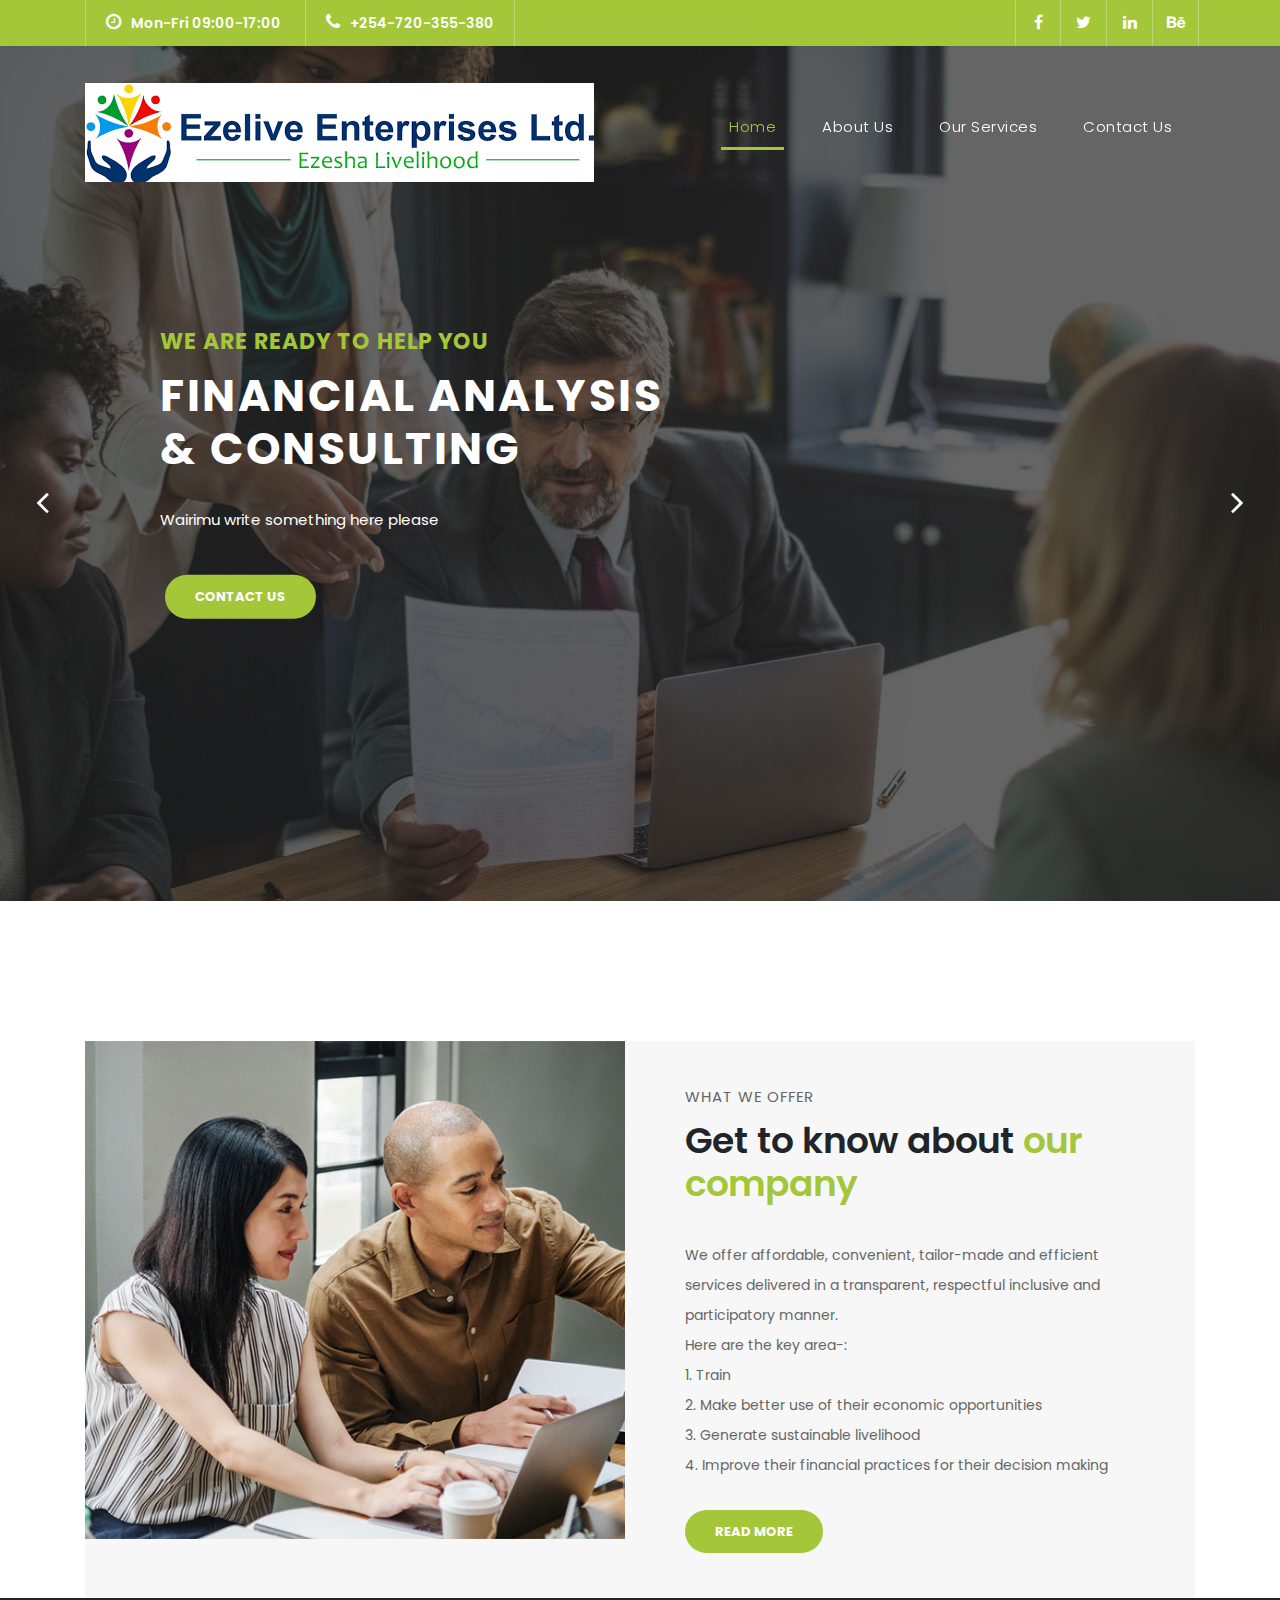
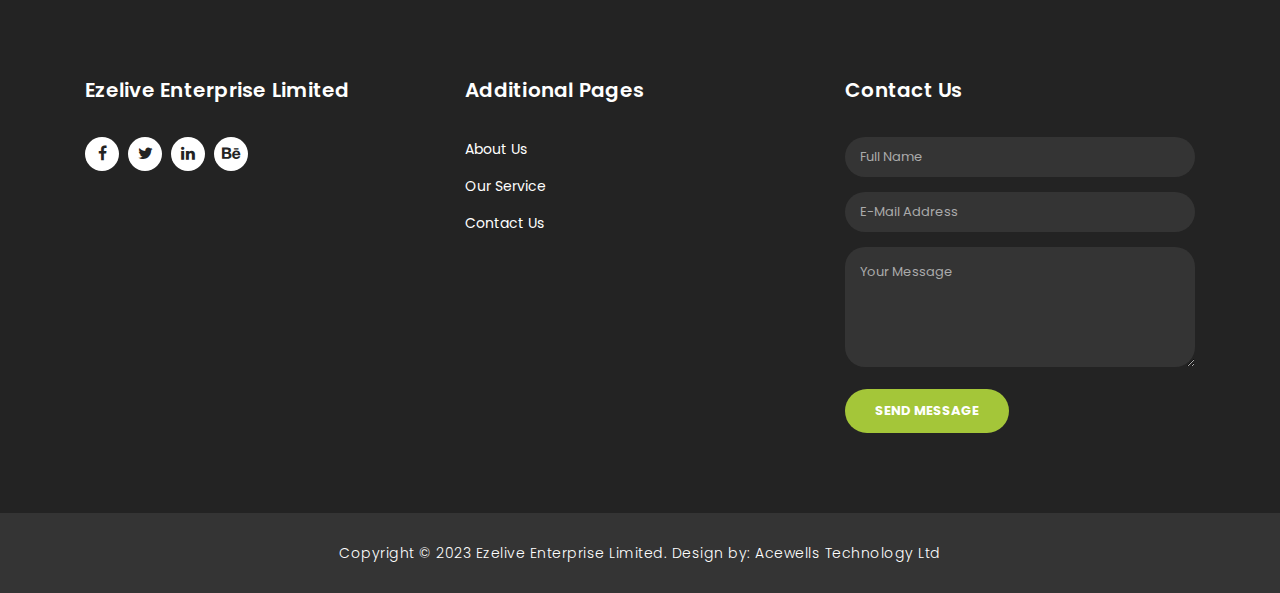
==== index.html @ 7c85bd8a "update" ====
<!DOCTYPE html>
<html lang="en">

  <head>

    <meta charset="utf-8">
    <meta name="viewport" content="width=device-width, initial-scale=1, shrink-to-fit=no">
    <meta name="description" content="">
    <meta name="author" content="TemplateMo">
    <link href="https://fonts.googleapis.com/css?family=Poppins:100,200,300,400,500,600,700,800,900&display=swap" rel="stylesheet">

    <title>Ezelive Enterprises Limited</title>

    <!-- Bootstrap core CSS -->
    <link href="vendor/bootstrap/css/bootstrap.min.css" rel="stylesheet">

    <!-- Additional CSS Files -->
    <link rel="stylesheet" href="assets/css/fontawesome.css">
    <link rel="stylesheet" href="assets/css/ezelive.css">
    <link rel="stylesheet" href="assets/css/owl.css">
<!--

Finance Business TemplateMo

https://templatemo.com/tm-545-finance-business

-->
  </head>

  <body>

    <!-- ***** Preloader Start ***** -->
    <div id="preloader">
        <div class="jumper">
            <div></div>
            <div></div>
            <div></div>
        </div>
    </div>  
    <!-- ***** Preloader End ***** -->

    <!-- Header -->
    <div class="sub-header">
      <div class="container">
        <div class="row">
          <div class="col-md-8 col-xs-12">
            <ul class="left-info">
              <li><a href="#"><i class="fa fa-clock-o"></i>Mon-Fri 09:00-17:00</a></li>
              <li><a href="#"><i class="fa fa-phone"></i>+254-720-355-380</a></li>
            </ul>
          </div>
          <div class="col-md-4">
            <ul class="right-icons">
              <li><a href="#"><i class="fa fa-facebook"></i></a></li>
              <li><a href="#"><i class="fa fa-twitter"></i></a></li>
              <li><a href="#"><i class="fa fa-linkedin"></i></a></li>
              <li><a href="#"><i class="fa fa-behance"></i></a></li>
            </ul>
          </div>
        </div>
      </div>
    </div>

    <header class="">
      <nav class="navbar navbar-expand-lg">
        <div class="container">
          <a class="navbar-brand" href="index.html"><img src="assets/images/logo.png" alt="Ezelive Enterprises Limited"></a>
          <button class="navbar-toggler" type="button" data-toggle="collapse" data-target="#navbarResponsive" aria-controls="navbarResponsive" aria-expanded="false" aria-label="Toggle navigation">
            <span class="navbar-toggler-icon"></span>
          </button>
          <div class="collapse navbar-collapse" id="navbarResponsive">
            <ul class="navbar-nav ml-auto">
              <li class="nav-item active">
                <a class="nav-link" href="index.html">Home
                  <span class="sr-only">(current)</span>
                </a>
              </li>
              <li class="nav-item">
                <a class="nav-link" href="about.html">About Us</a>
              </li>
              <li class="nav-item">
                <a class="nav-link" href="services.html">Our Services</a>
              </li>
              <li class="nav-item">
                <a class="nav-link" href="contact.html">Contact Us</a>
              </li>
            </ul>
          </div>
        </div>
      </nav>
    </header>

    <!-- Page Content -->
    <!-- Banner Starts Here -->
    <div class="main-banner header-text" id="top">
        <div class="Modern-Slider">
          <!-- Item -->
          <div class="item item-1">
            <div class="img-fill">
                <div class="text-content">
                  <h6>we are ready to help you</h6>
                  <h4>Financial Analysis<br>&amp; Consulting</h4>
                  <p>Wairimu write something here please</p>
                  <a href="contact.html" class="filled-button">contact us</a>
                </div>
            </div>
          </div>
          <!-- // Item -->
          <!-- Item -->
          <div class="item item-2">
            <div class="img-fill">
                <div class="text-content">
                  <h6>we are here to support you</h6>
                  <h4>Accounting<br>&amp; Management</h4>
                  <p>Mary Wairimu Kuria write here something</p>
                  <a href="services.html" class="filled-button">our services</a>
                </div>
            </div>
          </div>
          <!-- // Item -->
          <!-- Item -->
          <div class="item item-3">
            <div class="img-fill">
                <div class="text-content">
                  <h6>we have a solid background</h6>
                  <h4>Market Analysis<br>&amp; Statistics</h4>
                  <p>WAKURIA WRITE SOMETHING HERE</p>
                  <a href="about.html" class="filled-button">learn more</a>
                </div>
            </div>
          </div>
          <!-- // Item -->
        </div>
    </div>
   

  


    <div class="more-info">
      <div class="container">
        <div class="row">
          <div class="col-md-12">
            <div class="more-info-content">
              <div class="row">
                <div class="col-md-6">
                  <div class="left-image">
                    <img src="assets/images/more-info.jpg" alt="">
                  </div>
                </div>
                <div class="col-md-6 align-self-center">
                  <div class="right-content">
                    <span>What we Offer</span>
                    <h2>Get to know about <em>our company</em></h2>
                    <p> We offer affordable, convenient, tailor-made and efficient services delivered in a transparent, respectful inclusive and participatory manner. 
                      <br>Here are the key area-:
                      <br> 1. Train
                      <br> 2. Make better use of their economic opportunities
                      <br> 3. Generate sustainable livelihood
                      <br> 4. Improve their financial practices for their decision making

                    </p>
                    <a href="#" class="filled-button">Read More</a>
                  </div>
                </div>
              </div>
            </div>
          </div>
        </div>
      </div>
    </div>

   

    <!-- <div class="partners">
      <div class="container">
        <div class="row">
          <div class="col-md-12">
            <div class="owl-partners owl-carousel">
            
              <div class="partner-item">
                <img src="assets/images/client-01.png" title="1" alt="1">
              </div>
              
              <div class="partner-item">
                <img src="assets/images/client-01.png" title="2" alt="2">
              </div>
              
              <div class="partner-item">
                <img src="assets/images/client-01.png" title="3" alt="3">
              </div>
              
              <div class="partner-item">
                <img src="assets/images/client-01.png" title="4" alt="4">
              </div>
              
              <div class="partner-item">
                <img src="assets/images/client-01.png" title="5" alt="5">
              </div>
              
            </div>
          </div>
        </div>
      </div>
    </div> -->


    <!-- Footer Starts Here -->
    <footer>
      <div class="container">
        <div class="row">
          <div class="col-md-4 footer-item">
            <h4>Ezelive Enterprise Limited</h4>
            
            <ul class="social-icons">
              <li><a rel="nofollow" href="https://acewellstechnology.com" target="_blank"><i class="fa fa-facebook"></i></a></li>
              <li><a href="#"><i class="fa fa-twitter"></i></a></li>
              <li><a href="#"><i class="fa fa-linkedin"></i></a></li>
              <li><a href="#"><i class="fa fa-behance"></i></a></li>
            </ul>
          </div>
        
          <div class="col-md-4 footer-item">
            <h4>Additional Pages</h4>
            <ul class="menu-list">
              <li><a href="#">About Us</a></li>
              <li><a href="#">Our Service</a></li>
              <!-- <li><a href="#">Quick Support</a></li> -->
              <li><a href="#">Contact Us</a></li>
              <!-- <li><a href="#">Privacy Policy</a></li> -->
            </ul>
          </div>
          <div class="col-md-4 footer-item last-item">
            <h4>Contact Us</h4>
            <div class="contact-form">
              <form id="contact footer-contact" action="" method="post">
                <div class="row">
                  <div class="col-lg-12 col-md-12 col-sm-12">
                    <fieldset>
                      <input name="name" type="text" class="form-control" id="name" placeholder="Full Name" required="">
                    </fieldset>
                  </div>
                  <div class="col-lg-12 col-md-12 col-sm-12">
                    <fieldset>
                      <input name="email" type="text" class="form-control" id="email" pattern="[^ @]*@[^ @]*" placeholder="E-Mail Address" required="">
                    </fieldset>
                  </div>
                  <div class="col-lg-12">
                    <fieldset>
                      <textarea name="message" rows="6" class="form-control" id="message" placeholder="Your Message" required=""></textarea>
                    </fieldset>
                  </div>
                  <div class="col-lg-12">
                    <fieldset>
                      <button type="submit" id="form-submit" class="filled-button">Send Message</button>
                    </fieldset>
                  </div>
                </div>
              </form>
            </div>
          </div>
        </div>
      </div>
    </footer>
    
    <div class="sub-footer">
      <div class="container">
        <div class="row">
          <div class="col-md-12">
            <p>Copyright &copy; 2023 Ezelive Enterprise Limited.
            
            Design by: <a rel="nofollow noopener" href="https://acewellstechnology.com/" target="_blank">Acewells Technology Ltd</a></p>
          </div>
        </div>
      </div>
    </div>

    <!-- Bootstrap core JavaScript -->
    <script src="vendor/jquery/jquery.min.js"></script>
    <script src="vendor/bootstrap/js/bootstrap.bundle.min.js"></script>

    <!-- Additional Scripts -->
    <script src="assets/js/custom.js"></script>
    <script src="assets/js/owl.js"></script>
    <script src="assets/js/slick.js"></script>
    <script src="assets/js/accordions.js"></script>

    <script language = "text/Javascript"> 
      cleared[0] = cleared[1] = cleared[2] = 0; //set a cleared flag for each field
      function clearField(t){                   //declaring the array outside of the
      if(! cleared[t.id]){                      // function makes it static and global
          cleared[t.id] = 1;  // you could use true and false, but that's more typing
          t.value='';         // with more chance of typos
          t.style.color='#fff';
          }
      }
    </script>

  </body>
</html>
---- assets/css/ezelive.css ----
/* 

TemplateMo - Finance Business

https://templatemo.com/tm-545-finance-business

*/

body {
  font-family: 'Poppins', sans-serif;
  overflow-x: hidden;
  text-rendering: optimizeLegibility;
  -webkit-font-smoothing: antialiased;
  -moz-osx-font-smoothing: grayscale;
}
p {
	margin-bottom: 0px;
	font-size: 14px;
	color: #666666;
	line-height: 30px;
}
a {
	text-decoration: none!important;
}
ul {
	padding: 0;
	margin: 0;
	list-style: none;
}

h1,h2,h3,h4,h5,h6 {
	margin: 0px;
}

a.filled-button {
	background-color: #a4c639;
	color: #fff;
	font-size: 13px;
	text-transform: uppercase;
	font-weight: 700;
	padding: 12px 30px;
	border-radius: 30px;
	display: inline-block;
	transition: all 0.3s;
}

a.filled-button:hover {
	background-color: #fff;
	color: #a4c639;
}

a.border-button {
	background-color: transparent;
	color: #fff;
	border: 2px solid #fff;
	font-size: 13px;
	text-transform: uppercase;
	font-weight: 700;
	padding: 10px 28px;
	border-radius: 30px;
	display: inline-block;
	transition: all 0.3s;
}

a.border-button:hover {
	background-color: #fff;
	color: #a4c639;
}

.section-heading {
	text-align: center;
	margin-bottom: 80px;
}

.section-heading h2 {
	font-size: 36px;
	font-weight: 600;
	color: #1e1e1e;
}

.section-heading em {
	font-style: normal;
	color: #a4c639;
}

.section-heading span {
	display: block;
	margin-top: 15px;
	text-transform: uppercase;
	font-size: 15px;
	color: #666;
	letter-spacing: 1px;
}

#preloader {
  overflow: hidden;
  background: #a4c639;
  left: 0;
  right: 0;
  top: 0;
  bottom: 0;
  position: fixed;
  z-index: 9999999;
  color: #fff;
}

#preloader .jumper {
  left: 0;
  top: 0;
  right: 0;
  bottom: 0;
  display: block;
  position: absolute;
  margin: auto;
  width: 50px;
  height: 50px;
}

#preloader .jumper > div {
  background-color: #fff;
  width: 10px;
  height: 10px;
  border-radius: 100%;
  -webkit-animation-fill-mode: both;
  animation-fill-mode: both;
  position: absolute;
  opacity: 0;
  width: 50px;
  height: 50px;
  -webkit-animation: jumper 1s 0s linear infinite;
  animation: jumper 1s 0s linear infinite;
}

#preloader .jumper > div:nth-child(2) {
  -webkit-animation-delay: 0.33333s;
  animation-delay: 0.33333s;
}

#preloader .jumper > div:nth-child(3) {
  -webkit-animation-delay: 0.66666s;
  animation-delay: 0.66666s;
}

@-webkit-keyframes jumper {
  0% {
    opacity: 0;
    -webkit-transform: scale(0);
    transform: scale(0);
  }
  5% {
    opacity: 1;
  }
  100% {
    -webkit-transform: scale(1);
    transform: scale(1);
    opacity: 0;
  }
}

@keyframes jumper {
  0% {
    opacity: 0;
    -webkit-transform: scale(0);
    transform: scale(0);
  }
  5% {
    opacity: 1;
  }
  100% {
    opacity: 0;
  }
}

/* Sub Header Style */

.sub-header {
	background-color: #a4c639;
	height: 46px;
	line-height: 46px;
}

.sub-header ul li {
	display: inline-block;
}

.sub-header ul.left-info li {
	border-left: 1px solid rgba(250,250,250,0.3);
	padding: 0px 20px;
}

.sub-header ul.left-info li:last-child {
	border-right: 1px solid rgba(250,250,250,0.3);
}

.sub-header ul.left-info li i {
	margin-right: 10px;
	font-size: 18px;
}

.sub-header ul.left-info li a {
	color: #fff;
	font-size: 14px;
	font-weight: 600;
}

.sub-header ul.right-icons {
	float: right;
}

.sub-header ul.right-icons li {
	margin-right: -4px;
	width: 46px;
	display: inline-block;
	text-align: center;
	border-right: 1px solid rgba(250,250,250,0.3);
}

.sub-header ul.right-icons li:first-child {
	border-left: 1px solid rgba(250,250,250,0.3);
}

.sub-header ul.right-icons li a {
	color: #fff;
	transition: all 0.3s;
}

.sub-header ul.right-icons li a:hover {
	opacity: 0.75;
}



/* Header Style */
header {
	position: absolute;
	z-index: 99999;
	width: 100%;
	background-color: transparent!important;
	height: 80px;
	-webkit-transition: all 0.3s ease-in-out 0s;
    -moz-transition: all 0.3s ease-in-out 0s;
    -o-transition: all 0.3s ease-in-out 0s;
    transition: all 0.3s ease-in-out 0s;
}
header .navbar {
	padding: 20px 0px;
}
.background-header .navbar {
	padding: 10px 0px;
}
.background-header {
	top: 0;
	position: fixed;
	background-color: #fff!important;
	box-shadow: 0px 1px 10px rgba(0,0,0,0.1);
}
.background-header .navbar-brand {
	height: 10px;
	width: 5px;
}
.background-header .navbar-nav a.nav-link {
	color: #1e1e1e!important;
}
.background-header .navbar-nav .nav-link:hover,
.background-header .navbar-nav .active>.nav-link,
.background-header .navbar-nav .nav-link.active,
.background-header .navbar-nav .nav-link.show,
.background-header .navbar-nav .show>.nav-link {
	color: #a4c639!important;
}
.navbar .navbar-brand {
	float: 	left;
	margin-top: 12px;
	outline: none;
}
.navbar .navbar-brand h2 {
	color: #fff;
	text-transform: uppercase;
	font-size: 24px;
	font-weight: 700;
	-webkit-transition: all .3s ease 0s;
    -moz-transition: all .3s ease 0s;
    -o-transition: all .3s ease 0s;
    transition: all .3s ease 0s;
}
.navbar .navbar-brand h2 em {
	font-style: normal;
	font-size: 16px;
}
#navbarResponsive {
	z-index: 999;
}
.navbar-collapse {
	text-align: center;
}
.navbar .navbar-nav .nav-item {
	margin: 0px 15px;
}
.navbar .navbar-nav a.nav-link {
	text-transform: capitalize;
	font-size: 15px;
	font-weight: 300;
	letter-spacing: 0.5px;
	color: #fff;
	transition: all 0.5s;
	margin-top: 5px;
}
.navbar .navbar-nav .nav-link:hover,
.navbar .navbar-nav .active>.nav-link,
.navbar .navbar-nav .nav-link.active,
.navbar .navbar-nav .nav-link.show,
.navbar .navbar-nav .show>.nav-link {
	color: #a4c639;
	border-bottom: 3px solid #a4c639;
}
.navbar .navbar-toggler-icon {
	background-image: none;
}
.navbar .navbar-toggler {
	border-color: #fff;
	background-color: #fff;	
	height: 36px;
	outline: none;
	border-radius: 0px;
	position: absolute;
	right: 30px;
	top: 20px;
}
.navbar .navbar-toggler-icon:after {
	content: '\f0c9';
	color: #a4c639;
	font-size: 18px;
	line-height: 26px;
	font-family: 'FontAwesome';
}



/* Banner Style */

.img-fill{
  width: 100%;
  display: block;
  overflow: hidden;
  position: relative;
  text-align: center
}

.img-fill img {
  min-height: 100%;
  min-width: 100%;
  position: relative;
  display: inline-block;
  max-width: none;
}

*,
*:before,
*:after {
  -webkit-box-sizing: border-box;
  box-sizing: border-box;
  -webkit-font-smoothing: antialiased;
  -moz-osx-font-smoothing: grayscale;
}

.Grid1k {
  padding: 0 15px;
  max-width: 1200px;
  margin: auto;
}

.blocks-box,
.slick-slider {
  margin: 0;
  padding: 0!important;
}

.slick-slide {
  float: left;
  padding: 0;
}

.Modern-Slider .item .img-fill {
	background-size: cover;
	background-position: center center;
	background-repeat: no-repeat;
	height:95vh;
}

.Modern-Slider .item-1 .img-fill {
	background-image: url(../images/slide_01.jpg);
}

.Modern-Slider .item-2 .img-fill {
	background-image: url(../images/slide_02.jpg);
}

.Modern-Slider .item-3 .img-fill {
	background-image: url(../images/slide_03.jpg);
}

.Modern-Slider .NextArrow{
  position:absolute;
  top:50%;
  right:30px;
  border:0 none;
  background-color: transparent;
  text-align:center;
  font-size: 36px;
  font-family: 'FontAwesome';
  color:#FFF;
  z-index:5;
  outline: none;
  cursor: pointer;
}

.Modern-Slider .NextArrow:before{
  content:'\f105';
}

.Modern-Slider .PrevArrow {
  position:absolute;
  top:50%;
  left:30px;
  border:0 none;
  background-color: transparent;
  text-align:center;
  font-size: 36px;
  font-family: 'FontAwesome';
  color:#FFF;
  z-index:5;
  outline: none;
  cursor: pointer;
}

.Modern-Slider .PrevArrow:before{
  content:'\f104';
}

ul.slick-dots {
  display: none!important;
}

.Modern-Slider .text-content {
	text-align: left;
  	width: 75%;
  	position: absolute;
  	top: 50%;
  	left: 50%;
  	transform: translate(-50%, -50%);
}

.Modern-Slider .item h6 {
  margin-bottom: 15px;
  font-size: 22px;
  text-transform: uppercase;
  font-weight: 700;
  letter-spacing: 1px;
  color:#a4c639;
  animation:fadeOutRight 1s both;
}

.Modern-Slider .item h4 {
  margin-bottom: 30px;
  text-transform: uppercase;
  font-size: 44px;
  font-weight: 700;
  letter-spacing: 2.5px;
  color:#FFF;
  overflow:hidden;
  animation:fadeOutLeft 1s both;
}

.Modern-Slider .item p {
	max-width: 570px;
	color: #fff;
	font-size: 15px;
	font-weight: 400;
	line-height: 30px;
	margin-bottom: 40px;
}

.Modern-Slider .item a {
  margin: 0 5px;
}

.Modern-Slider .item.slick-active h6{
  animation:fadeInDown 1s both 1s;
}

.Modern-Slider .item.slick-active h4{
  animation:fadeInLeft 1s both 1.5s;
}

.Modern-Slider .item.slick-active{
  animation:Slick-FastSwipeIn 1s both;
}

.Modern-Slider .buttons {
  position: relative;
}

.Modern-Slider {background:#000;}


/* ==== Slick Slider Css Ruls === */
.slick-slider{position:relative;display:block;-webkit-user-select:none;-moz-user-select:none;-ms-user-select:none;user-select:none;-webkit-touch-callout:none;-khtml-user-select:none;-ms-touch-action:pan-y;touch-action:pan-y;-webkit-tap-highlight-color:transparent}
.slick-list{position:relative;display:block;overflow:hidden;margin:0;padding:0}
.slick-list:focus{outline:none}.slick-list.dragging{cursor:hand}
.slick-slider .slick-track,.slick-slider .slick-list{-webkit-transform:translate3d(0,0,0);-ms-transform:translate3d(0,0,0);transform:translate3d(0,0,0)}
.slick-track{position:relative;top:0;left:0;display:block}
.slick-track:before,.slick-track:after{display:table;content:''}.slick-track:after{clear:both}
.slick-loading .slick-track{visibility:hidden}
.slick-slide{display:none;float:left /* If RTL Make This Right */ ;height:100%;min-height:1px}
.slick-slide.dragging img{pointer-events:none}
.slick-initialized .slick-slide{display:block}
.slick-loading .slick-slide{visibility:hidden}
.slick-vertical .slick-slide{display:block;height:auto;border:1px solid transparent}




/* Request Form */

.request-form {
	background-color: #a4c639;
	padding: 40px 0px;
	color: #fff;
}

.request-form h4 {
	font-size: 22px;
	font-weight: 600;
}

.request-form span {
	font-size: 15px;
	font-weight: 400;
	display: inline-block;
	margin-top: 10px;
}

.request-form a.border-button {
	margin-top: 12px;
	float: right;
}




/* Services */

.services {
	margin-top: 140px;
}

.service-item img {
	width: 100%;
	overflow: hidden;
}

.service-item .down-content {
	background-color: #f7f7f7;
	padding: 30px;
}

.service-item .down-content h4 {
	font-size: 20px;
	font-weight: 700;
	letter-spacing: 0.25px;
	margin-bottom: 15px;
}

.service-item .down-content p {
	margin-bottom: 20px;
}



/* Fun Facts */

.fun-facts {
	margin-top: 140px;
	background-image: url(../images/fun-facts-bg.jpg);
	background-position: center center;
	background-repeat: no-repeat;
	background-size: cover;
	background-attachment: fixed;
	padding: 140px 0px;
	color: #fff;
}

.fun-facts span {
	text-transform: uppercase;
	font-size: 15px;
	color: #fff;
	letter-spacing: 1px;
	margin-bottom: 10px;
	display: block;
}

.fun-facts h2 {
	font-size: 36px;
	font-weight: 600;
	margin-bottom: 35px;
}

.fun-facts em {
	font-style: normal;
	color: #a4c639;
}

.fun-facts p {
	color: #fff;
	margin-bottom: 40px;
}

.fun-facts .left-content {
	margin-right: 45px;
}
.fun-facts .right-content {
	margin-right: 45px;
}

.count-area-content {
	text-align: center;
	background-color: rgba(250,250,250,0.1);
	padding: 25px 30px 35px 30px;
	margin: 15px 0px;
}

.count-digit {
    margin: 5px 0px;
    color: #a4c639;
    font-weight: 700;
    font-size: 36px;
}
.count-title {
    font-size: 20px;
    font-weight: 600;
    color: #fff;
    letter-spacing: 0.5px;
}



/* More Info */

.more-info {
	margin-top: 140px;
}

.more-info .left-image img {
	width: 100%;
	overflow: hidden;
}

.more-info .more-info-content {
	background-color: #f7f7f7;
}

.about-info .more-info-content {
	background-color: transparent;
}

.about-info .right-content {
	padding: 0px!important;
	margin-right: 30px;
}

.more-info .right-content {
	padding: 45px 45px 45px 30px;
}

.more-info .right-content span {
	text-transform: uppercase;
	font-size: 15px;
	color: #666;
	letter-spacing: 1px;
	margin-bottom: 10px;
	display: block;
}

.more-info .right-content h2 {
	font-size: 36px;
	font-weight: 600;
	margin-bottom: 35px;
}

.more-info .right-content em {
	font-style: normal;
	color: #a4c639;
}

.more-info .right-content p {
	margin-bottom: 30px;
}


/* Testimonials Style */

.about-testimonials {
	margin-top: 0px!important;
}

.testimonials {
	margin-top: 140px;
	background-color: #f7f7f7;
	padding: 140px 0px;
}
.testimonial-item .inner-content {
	text-align: center;
	background-color: #fff;	
	padding: 30px;
	border-radius: 5px;
}
.testimonial-item p {
	font-size: 14px;
	font-weight: 400;
}
.testimonial-item h4 {
	font-size: 19px;
	font-weight: 700;
	color: #1e1e1e;
	letter-spacing: 0.5px;
	margin-bottom: 0px;
}
.testimonial-item span {
	display: inline-block;
	margin-top: 8px;
	font-weight: 600;
	font-size: 14px;
	color: #a4c639;
}
.testimonial-item img {
	max-width: 60px;
	border-radius: 50%;
	margin: 25px auto 0px auto;
}




/* Call Back Style */

.callback-services {
	border-top: 1px solid #eee;
	padding-top: 140px;
}

.contact-us {
	background-color: #f7f7f7;
	padding: 140px 0px;
}

.contact-us .contact-form {
	background-color: transparent!important;
	padding: 0!important;
}

.callback-form {
	margin-top: 140px;
}

.callback-form .contact-form {
	background-color: #a4c639;
	padding: 60px;
	border-radius: 5px;
	text-align: center;
}

.callback-form .contact-form input {
	border-radius: 20px;
	height: 40px;
	line-height: 40px;
	display: inline-block;
	padding: 0px 15px;
	color: #6a6a6a;
	font-size: 13px;
	text-transform: none;
	box-shadow: none;
	border: none;
	margin-bottom: 35px;
}

.callback-form .contact-form input:focus {
	outline: none;
	box-shadow: none;
	border: none;
}

.callback-form .contact-form textarea {
	border-radius: 20px;
	height: 120px;
	max-height: 200px;
	min-height: 120px;
	display: inline-block;
	padding: 15px;
	color: #6a6a6a;
	font-size: 13px;
	text-transform: none;
	box-shadow: none;
	border: none;
	margin-bottom: 35px;
}

.callback-form .contact-form textarea:focus {
	outline: none;
	box-shadow: none;
	border: none;
}

.callback-form .contact-form ::-webkit-input-placeholder { /* Edge */
  color: #aaa;
}
.callback-form .contact-form :-ms-input-placeholder { /* Internet Explorer 10-11 */
  color: #aaa;
}
.callback-form .contact-form ::placeholder {
  color: #aaa;
}

.callback-form .contact-form button.border-button {
	background-color: transparent;
	color: #fff;
	border: 2px solid #fff;
	font-size: 13px;
	text-transform: uppercase;
	font-weight: 700;
	padding: 10px 28px;
	border-radius: 30px;
	display: inline-block;
	transition: all 0.3s;
	outline: none;
	box-shadow: none;
	text-shadow: none;
	cursor: pointer;
}

.callback-form .contact-form button.border-button:hover {
	background-color: #fff;
	color: #a4c639;
}

.contact-us .contact-form button.filled-button {
	background-color: #a4c639;
	color: #fff;
	border: none;
	font-size: 13px;
	text-transform: uppercase;
	font-weight: 700;
	padding: 12px 30px;
	border-radius: 30px;
	display: inline-block;
	transition: all 0.3s;
	outline: none;
	box-shadow: none;
	text-shadow: none;
	cursor: pointer;
}

.contact-us .contact-form button.filled-button:hover {
	background-color: #fff;
	color: #a4c639;
}



/* Partners Style */

.contact-partners {
	margin-top: -8px!important;
}

.partners {
	margin-top: 140px;
	background-color: #f7f7f7;
	padding: 60px 0px;
}

.partners .owl-item {
	text-align: center;
	cursor: pointer;
}

.partners .partner-item img {
	max-width: 156px;
	margin: auto;
}



/* Footer Style */

footer {
	background-color: #232323;
	padding: 80px 0px;
	color: #fff;
}

footer h4 {
	color: #fff;
	font-size: 20px;
	font-weight: 600;
	letter-spacing: 0.25px;
	margin-bottom: 35px;
}
footer p {
	color: #fff;
}

footer ul.social-icons {
	margin-top: 25px;
}

footer ul.social-icons li {
	display: inline-block;
	margin-right: 5px;
}

footer ul.social-icons li:last-child {
	margin-right: 0px;
}

footer ul.social-icons li a {
	width: 34px;
	height: 34px;
	display: inline-block;
	line-height: 34px;
	text-align: center;
	background-color: #fff;
	color: #232323;
	border-radius: 50%;
	transition: all 0.3s;
}

footer ul.social-icons li a:hover {
	background-color: #a4c639;
}

footer ul.menu-list li {
	margin-bottom: 13px;
}

footer ul.menu-list li:last-child {
	margin-bottom: 0px;
}

footer ul.menu-list li a {
	font-size: 14px;
	color: #fff;
	transition: all 0.3s;
}

footer ul.menu-list li a:hover {
	color: #a4c639;
}

footer .contact-form input {
	border-radius: 20px;
	height: 40px;
	line-height: 40px;
	display: inline-block;
	padding: 0px 15px;
	color: #aaa!important;
	background-color: #343434;
	font-size: 13px;
	text-transform: none;
	box-shadow: none;
	border: none;
	margin-bottom: 15px;
}

footer .contact-form input:focus {
	outline: none;
	box-shadow: none;
	border: none;
	background-color: #343434;
}

footer .contact-form textarea {
	border-radius: 20px;
	height: 120px;
	max-height: 200px;
	min-height: 120px;
	display: inline-block;
	padding: 15px;
	color: #aaa!important;
	background-color: #343434;
	font-size: 13px;
	text-transform: none;
	box-shadow: none;
	border: none;
	margin-bottom: 15px;
}

footer .contact-form textarea:focus {
	outline: none;
	box-shadow: none;
	border: none;
	background-color: #343434;
}

footer .contact-form ::-webkit-input-placeholder { /* Edge */
  color: #aaa;
}
footer .contact-form :-ms-input-placeholder { /* Internet Explorer 10-11 */
  color: #aaa;
}
footer .contact-form ::placeholder {
  color: #aaa;
}

footer .contact-form button.filled-button {
	background-color: transparent;
	color: #fff;
	background-color: #a4c639;
	border: none;
	font-size: 13px;
	text-transform: uppercase;
	font-weight: 700;
	padding: 12px 30px;
	border-radius: 30px;
	display: inline-block;
	transition: all 0.3s;
	outline: none;
	box-shadow: none;
	text-shadow: none;
	cursor: pointer;
}

footer .contact-form button.filled-button:hover {
	background-color: #fff;
	color: #a4c639;
}



/* Sub-footer Style */

.sub-footer {
	background-color: #343434;
	text-align: center;
	padding: 25px 0px;
}

.sub-footer p {
	color: #fff;
	font-weight: 300;
	letter-spacing: 0.5px;
}

.sub-footer a {
	color: #fff;
}


.page-heading {
	text-align: center;
	background-image: url(../images/page-heading-bg.jpg);
	background-position: center center;
	background-repeat: no-repeat;
	background-size: cover;
	padding: 230px 0px 150px 0px;
	color: #fff;
}

.page-heading h1 {
	text-transform: capitalize;
	font-size: 36px;
	font-weight: 700;
	letter-spacing: 2px;
	margin-bottom: 18px;
}

.page-heading span {
	font-size: 15px;
	text-transform: uppercase;
	letter-spacing: 1px;
	color: #fff;
	display: block;
}


/* team */

.team {
	background-color: #f7f7f7;
	margin-top: 140px;
	margin-bottom: -140px;
	padding: 120px 0px;
}

.team-item img {
	width: 100%;
	overflow: hidden;
}

.team-item .down-content {
	background-color: #fff;
	padding: 30px;
}

.team-item .down-content h4 {
	font-size: 20px;
	font-weight: 700;
	letter-spacing: 0.25px;
	margin-bottom: 10px;
}

.team-item .down-content span {
	color: #a4c639;
	font-weight: 600;
	font-size: 14px;
	display: block;
	margin-bottom: 15px;
}

.team-item .down-content p {
	margin-bottom: 20px;
}


/* Single Service */

.single-services {
	margin-top: 140px;
}

#tabs ul {
  margin: 0;
  padding: 0;
}
#tabs ul li {
  margin-bottom: 10px;
  display: inline-block;
  width: 100%;
}
#tabs ul li:last-child {
  margin-bottom: 0px;
}
#tabs ul li a {
	text-transform: capitalize;
	width: 100%;
	padding: 30px 30px;
	display: inline-block;
	background-color: #a4c639;
  	font-size: 20px;
  	color: #121212;
  	letter-spacing: 0.5px;
  	font-weight: 700;
  	transition: all 0.3s;
}
#tabs ul li a i {
	float: right;
	margin-top: 5px;
}
#tabs ul .ui-tabs-active span {
  background: #faf5b2;
  border: #faf5b2;
  line-height: 90px;
  border-bottom: none;
}
#tabs ul .ui-tabs-active a {
  color: #fff;
}
#tabs ul .ui-tabs-active span {
  color: #1e1e1e;
}
.tabs-content {
	margin-left: 30px;
  text-align: left;
  display: inline-block;
  transition: all 0.3s;
}
.tabs-content img {
	max-width: 100%;
	overflow: hidden;
}
.tabs-content h4 {
	font-size: 20px;
	font-weight: 700;
	letter-spacing: 0.25px;
	margin-bottom: 15px;
	margin-top: 30px;
}
.tabs-content p {
  font-size: 14px;
  color: #7a7a7a;
  margin-bottom: 0px;
}



/* Contact Information */

.contact-information {
	margin-top: 140px;
}

.contact-information .contact-item {
	padding: 60px 30px;
	background-color: #f7f7f7;
	text-align: center;
}

.contact-information .contact-item i {
	color: #a4c639;
	font-size: 48px;
	margin-bottom: 40px;
}

.contact-information .contact-item h4 {
	font-size: 20px;
	font-weight: 700;
	letter-spacing: 0.25px;
	margin-bottom: 15px;
}

.contact-information .contact-item p {
	margin-bottom: 20px;
}

.contact-information .contact-item a {
	font-weight: 600;
	color: #a4c639;
	font-size: 15px;
}




/* Responsive Style */
@media (max-width: 768px) {
	.sub-header {
		display: none;
	}
	.Modern-Slider .item h6 {
	  margin-bottom: 15px;
	  font-size: 18px;
	}
	.Modern-Slider .item h4 {
	  margin-bottom: 25px;
	  font-size: 28px;
	  line-height: 36px;
	  letter-spacing: 1px;
	}
	.Modern-Slider .item p {
		max-width: 570px;
		line-height: 25px;
		margin-bottom: 30px;
	}
	.Modern-Slider .NextArrow{
	  right:5px;
	}
	.Modern-Slider .PrevArrow {
	  left:5px;
	}
	.request-form {
		text-align: center;
	}
	.request-form a.border-button {
		float: none;
		margin-top: 30px;
	}
	.services .service-item {
		margin-bottom: 30px;
	}
	.fun-facts .left-content {
		margin-right: 0px;
		margin-bottom: 30px;
	}
	.more-info .right-content  {
		padding: 30px;
	}
	footer {
		padding: 80px 0px 20px 0px;
	}
	footer .footer-item {
		border-bottom: 1px solid #343434;
		margin-bottom: 30px;
		padding-bottom: 30px;
	}
	footer .last-item {
		border-bottom: none;
	}
	.about-info .right-content {
		margin-right: 0px;
		margin-bottom: 30px;
	}
	.team .team-item {
		margin-bottom: 30px;
	}
	.tabs-content {
		margin-left: 0px;
		margin-top: 30px;
	}
	.contact-item {
		margin-bottom: 30px;
	}
}

@media (max-width: 992px) {
	.navbar .navbar-brand {
		position: absolute;
		left: 30px;
		top: 10px;
	}
	.navbar .navbar-brand {
		width: auto;
	}
	.navbar:after {
		display: none;
	}
	#navbarResponsive {
	    z-index: 99999;
	    position: absolute;
	    top: 80px;
	    left: 0;
	    width: 100%;
	    text-align: center;
	    background-color: #fff;
	    box-shadow: 0px 10px 10px rgba(0,0,0,0.1);
	}
	.navbar .navbar-nav .nav-item {
		border-bottom: 1px solid #eee;
	}
	.navbar .navbar-nav .nav-item:last-child {
		border-bottom: none;
	}
	.navbar .navbar-nav a.nav-link {
		padding: 15px 0px;
		color: #1e1e1e!important;
	}
	.navbar .navbar-nav .nav-link:hover,
	.navbar .navbar-nav .active>.nav-link,
	.navbar .navbar-nav .nav-link.active,
	.navbar .navbar-nav .nav-link.show,
	.navbar .navbar-nav .show>.nav-link {
		color: #a4c639!important;
		border-bottom: none!important;
	}
}
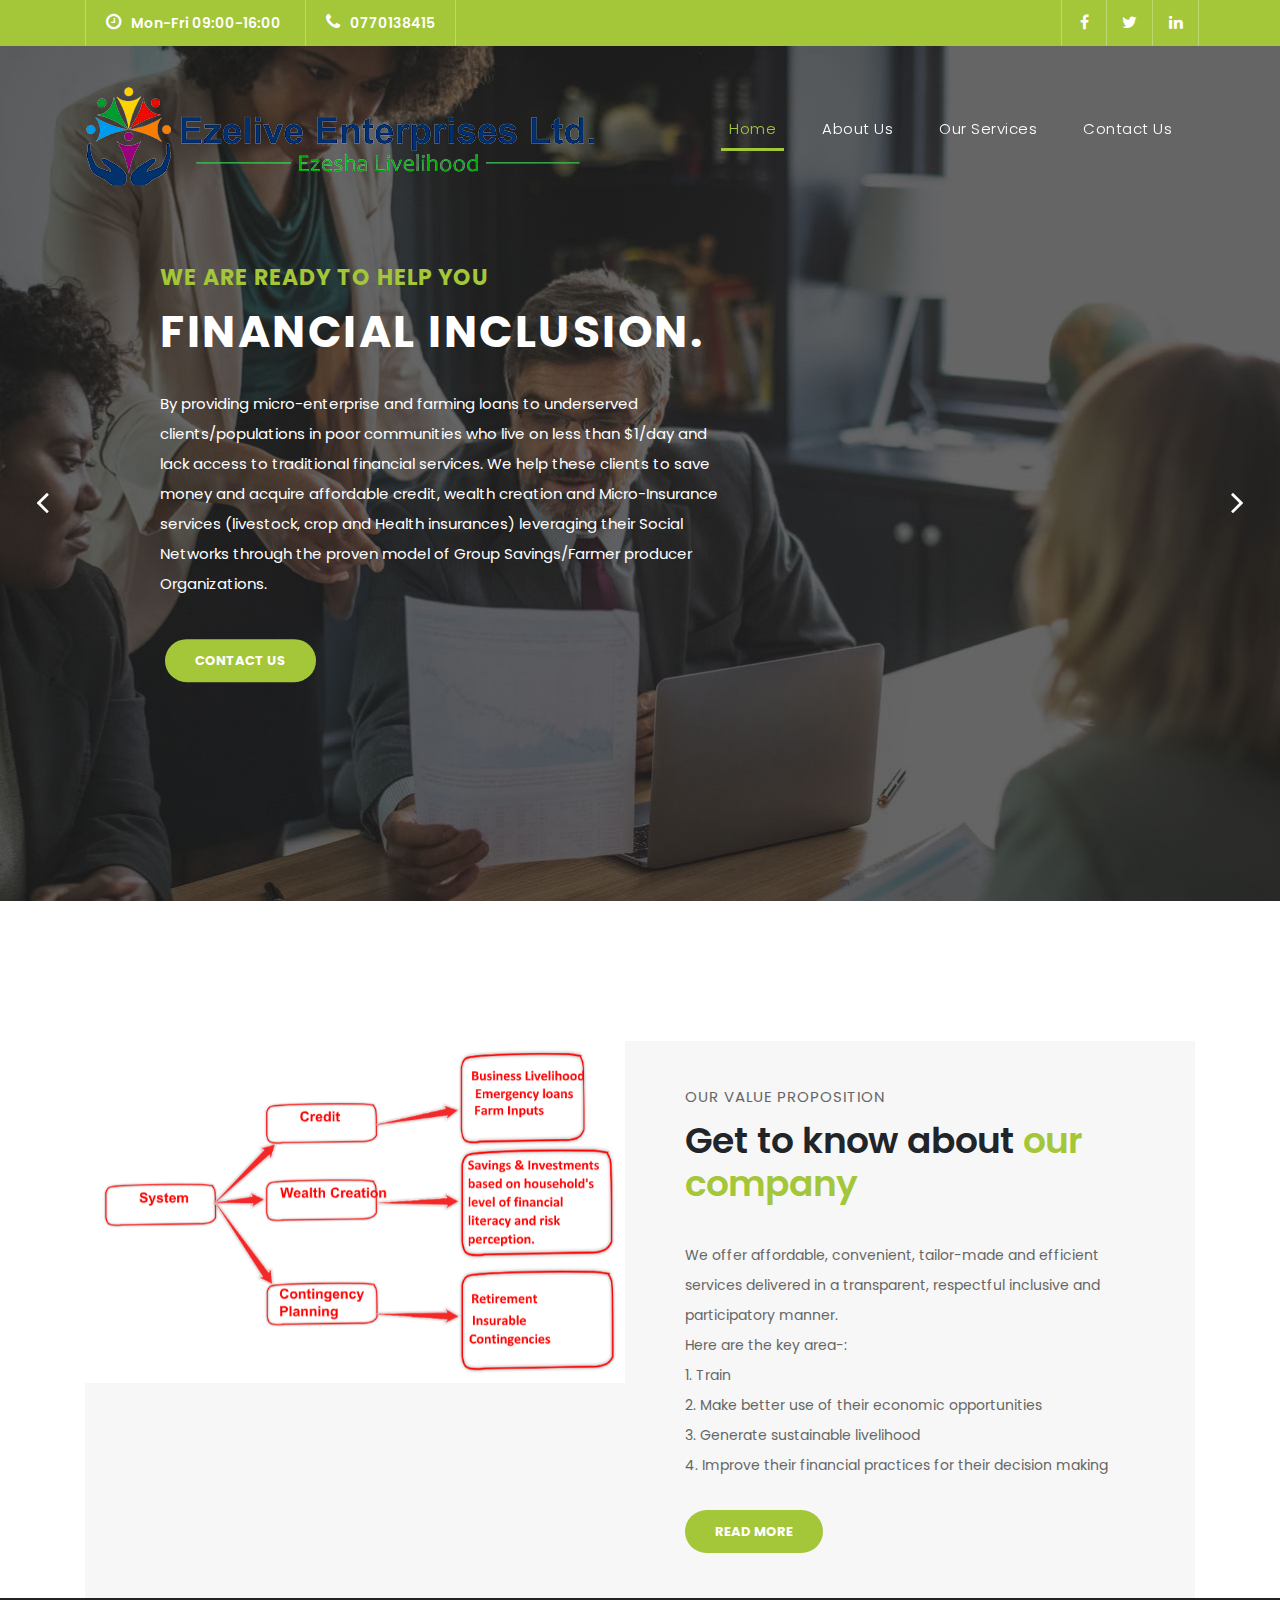
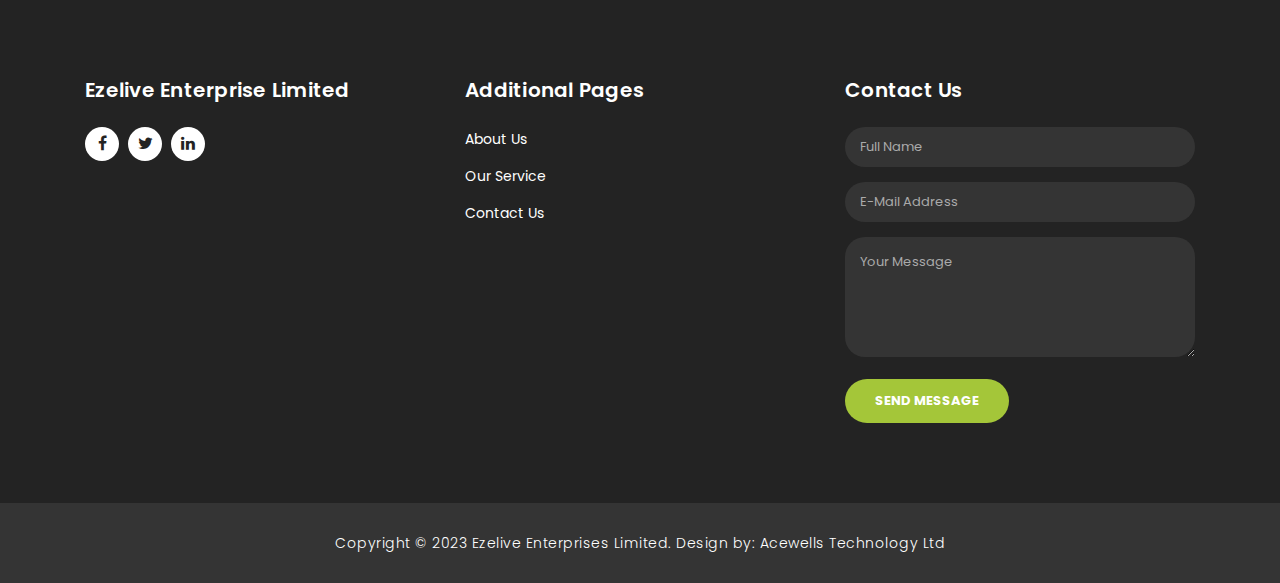
==== commit 5702402d: "first commit" ====
--- a/index.html
+++ b/index.html
@@ -45,8 +45,8 @@
         <div class="row">
           <div class="col-md-8 col-xs-12">
             <ul class="left-info">
-              <li><a href="#"><i class="fa fa-clock-o"></i>Mon-Fri 09:00-17:00</a></li>
-              <li><a href="#"><i class="fa fa-phone"></i>+254-720-355-380</a></li>
+              <li><a href="#"><i class="fa fa-clock-o"></i>Mon-Fri 09:00-16:00</a></li>
+              <li><a href="#"><i class="fa fa-phone"></i>0770138415</a></li>
             </ul>
           </div>
           <div class="col-md-4">
@@ -54,7 +54,7 @@
               <li><a href="#"><i class="fa fa-facebook"></i></a></li>
               <li><a href="#"><i class="fa fa-twitter"></i></a></li>
               <li><a href="#"><i class="fa fa-linkedin"></i></a></li>
-              <li><a href="#"><i class="fa fa-behance"></i></a></li>
+              <!-- <li><a href="#"><i class="fa fa-behance"></i></a></li> -->
             </ul>
           </div>
         </div>
@@ -64,7 +64,7 @@
     <header class="">
       <nav class="navbar navbar-expand-lg">
         <div class="container">
-          <a class="navbar-brand" href="index.html"><img src="assets/images/logo.png" alt="Ezelive Enterprises Limited"></a>
+          <a class="navbar-brand" href="index.html"><img src="assets/images/logotransparent.png" alt="Ezelive Enterprises Limited"></a>
           <button class="navbar-toggler" type="button" data-toggle="collapse" data-target="#navbarResponsive" aria-controls="navbarResponsive" aria-expanded="false" aria-label="Toggle navigation">
             <span class="navbar-toggler-icon"></span>
           </button>
@@ -99,8 +99,13 @@
             <div class="img-fill">
                 <div class="text-content">
                   <h6>we are ready to help you</h6>
-                  <h4>Financial Analysis<br>&amp; Consulting</h4>
-                  <p>Wairimu write something here please</p>
+                  <!-- <h4>Management<br>&amp; Consulting</h4> -->
+                <h4>Financial Inclusion.</h4>
+                  <p>By providing micro-enterprise and farming loans to underserved clients/populations in poor
+                    communities who live on less than $1/day and lack access to traditional financial services. We help
+                    these clients to save money and acquire affordable credit, wealth creation and Micro-Insurance
+                    services (livestock, crop and Health insurances) leveraging their Social Networks through the proven
+                    model of Group Savings/Farmer producer Organizations.</p>
                   <a href="contact.html" class="filled-button">contact us</a>
                 </div>
             </div>
@@ -111,8 +116,13 @@
             <div class="img-fill">
                 <div class="text-content">
                   <h6>we are here to support you</h6>
-                  <h4>Accounting<br>&amp; Management</h4>
-                  <p>Mary Wairimu Kuria write here something</p>
+                  <!-- <h4>IT<br>&amp; Engineering</h4> -->
+                  <h4>Enterprise development.</h4>
+                  <p>By supporting existing small and medium enterprises to enhance their efficiencies, consolidate their
+                    market positioning and expand their enterprise options through tailor-made advisory services and
+                    access to support IT based platforms/ options. In addition, we empower youth and women to start
+                    enterprises to enhance household incomes, create employment opportunities and expand local
+                    economies.</p>
                   <a href="services.html" class="filled-button">our services</a>
                 </div>
             </div>
@@ -123,8 +133,13 @@
             <div class="img-fill">
                 <div class="text-content">
                   <h6>we have a solid background</h6>
-                  <h4>Market Analysis<br>&amp; Statistics</h4>
-                  <p>WAKURIA WRITE SOMETHING HERE</p>
+                  <!-- ><h4>Cybersecurity<br>&amp; Cyber Risk Management</h4> -->
+                  <h4>Social programming<br>&amp; project implementation support.</h4>
+                  <p>By developing and supporting programs that address various socio-economic challenges facing the
+                    communities where we work e.g., HIV/AIDs programming, environmental management etc. We also
+                    support implementation of programs initiated by local governments, faith-based organizations and
+                    donors as strategic implementation partners leveraging the experience and expertise we have in
+                    project management, including rapid needs assessments as well as Monitoring and Evaluation.</p>
                   <a href="about.html" class="filled-button">learn more</a>
                 </div>
             </div>
@@ -145,12 +160,12 @@
               <div class="row">
                 <div class="col-md-6">
                   <div class="left-image">
-                    <img src="assets/images/more-info.jpg" alt="">
+                    <img src="assets/images/Key Activities.png" alt="">
                   </div>
                 </div>
                 <div class="col-md-6 align-self-center">
                   <div class="right-content">
-                    <span>What we Offer</span>
+                    <span>Our value proposition</span>
                     <h2>Get to know about <em>our company</em></h2>
                     <p> We offer affordable, convenient, tailor-made and efficient services delivered in a transparent, respectful inclusive and participatory manner. 
                       <br>Here are the key area-:
@@ -216,7 +231,7 @@
               <li><a rel="nofollow" href="https://acewellstechnology.com" target="_blank"><i class="fa fa-facebook"></i></a></li>
               <li><a href="#"><i class="fa fa-twitter"></i></a></li>
               <li><a href="#"><i class="fa fa-linkedin"></i></a></li>
-              <li><a href="#"><i class="fa fa-behance"></i></a></li>
+              <!-- <li><a href="#"><i class="fa fa-behance"></i></a></li> -->
             </ul>
           </div>
         
@@ -267,7 +282,7 @@
       <div class="container">
         <div class="row">
           <div class="col-md-12">
-            <p>Copyright &copy; 2023 Ezelive Enterprise Limited.
+            <p>Copyright &copy; 2023 Ezelive Enterprises Limited.
             
             Design by: <a rel="nofollow noopener" href="https://acewellstechnology.com/" target="_blank">Acewells Technology Ltd</a></p>
           </div>
--- a/assets/css/ezelive.css
+++ b/assets/css/ezelive.css
@@ -246,16 +246,16 @@
 	padding: 20px 0px;
 }
 .background-header .navbar {
-	padding: 10px 0px;
+	padding: 5px 0px;
 }
 .background-header {
 	top: 0;
 	position: fixed;
 	background-color: #fff!important;
-	box-shadow: 0px 1px 10px rgba(0,0,0,0.1);
+	box-shadow: 0px 1px 5px rgba(0,0,0,0.1);
 }
 .background-header .navbar-brand {
-	height: 10px;
+	height: 5px;
 	width: 5px;
 }
 .background-header .navbar-nav a.nav-link {
@@ -270,9 +270,19 @@
 }
 .navbar .navbar-brand {
 	float: 	left;
-	margin-top: 12px;
+	display: block;
+	margin-top: 15px;
 	outline: none;
 }
+
+/* .logo img {
+	position: absolute;
+	margin-top: 15px;
+	margin-left: 10px;
+
+} */
+
+
 .navbar .navbar-brand h2 {
 	color: #fff;
 	text-transform: uppercase;
@@ -285,7 +295,7 @@
 }
 .navbar .navbar-brand h2 em {
 	font-style: normal;
-	font-size: 16px;
+	font-size: 10px;
 }
 #navbarResponsive {
 	z-index: 999;
@@ -903,7 +913,7 @@
 	font-size: 20px;
 	font-weight: 600;
 	letter-spacing: 0.25px;
-	margin-bottom: 35px;
+	margin-bottom: 25px;
 }
 footer p {
 	color: #fff;
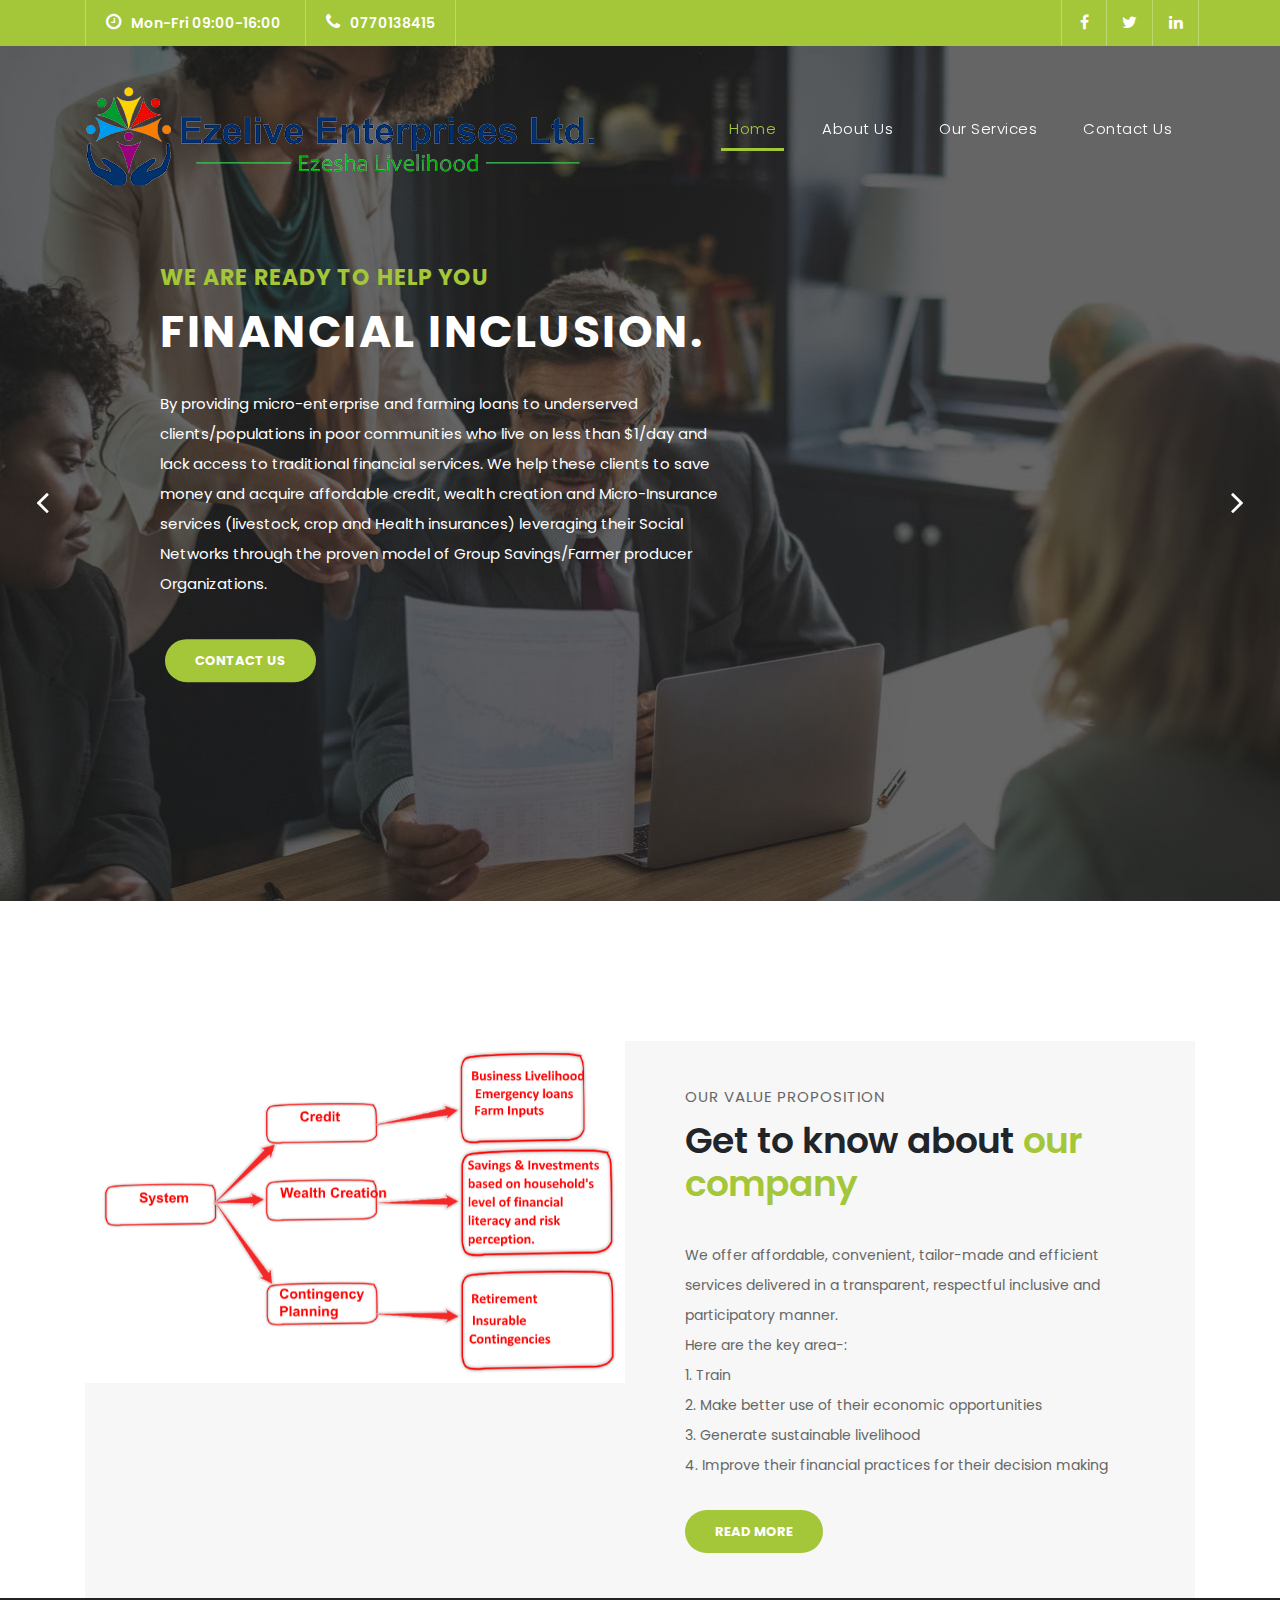
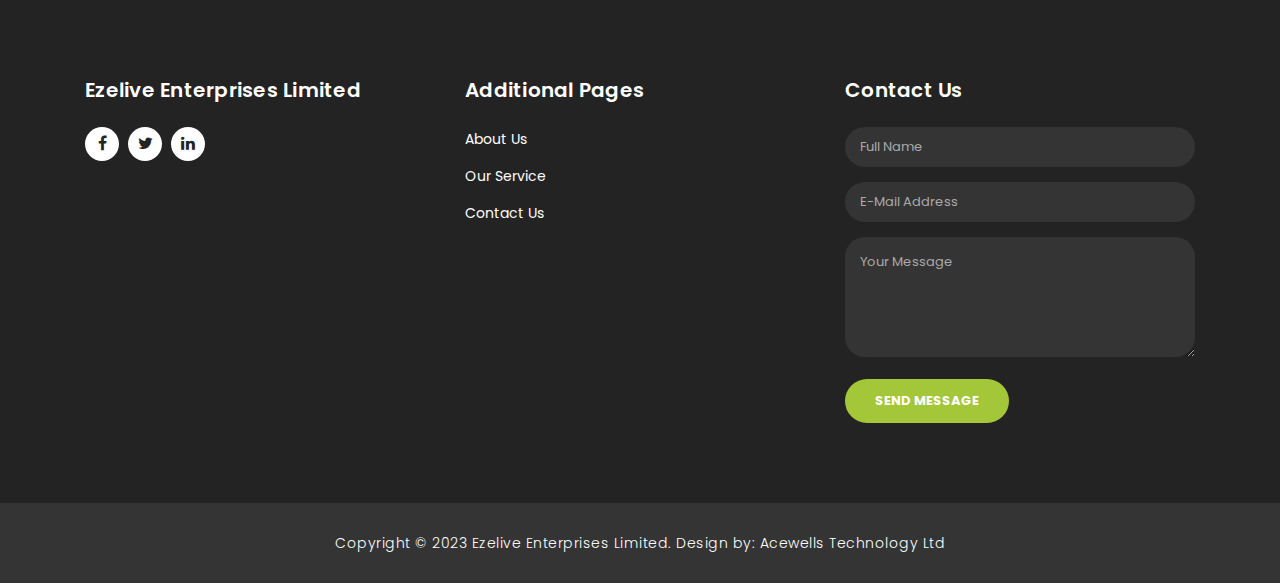
==== commit 2fe87177: "footer edited" ====
--- a/index.html
+++ b/index.html
@@ -225,7 +225,7 @@
       <div class="container">
         <div class="row">
           <div class="col-md-4 footer-item">
-            <h4>Ezelive Enterprise Limited</h4>
+            <h4>Ezelive Enterprises Limited</h4>
             
             <ul class="social-icons">
               <li><a rel="nofollow" href="https://acewellstechnology.com" target="_blank"><i class="fa fa-facebook"></i></a></li>
